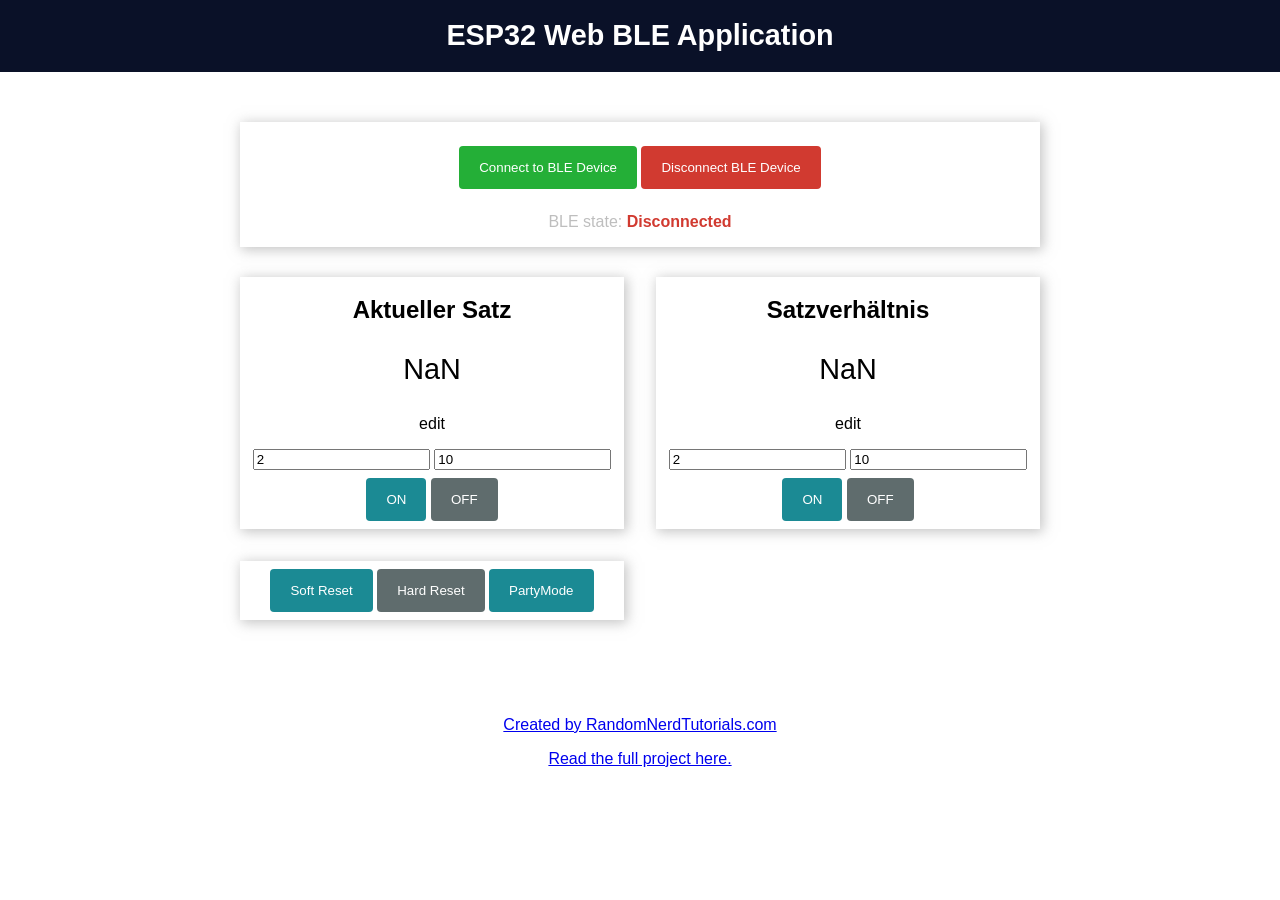
==== index.html @ ecb0dae4 "web bluetooth" ====
<!--
  Rui Santos
  Complete project details at https://RandomNerdTutorials.com/esp32-web-bluetooth/

  Permission is hereby granted, free of charge, to any person obtaining a copy of this software and associated documentation files.
  The above copyright notice and this permission notice shall be included in all copies or substantial portions of the Software.
-->

<html>
<head>
    <title>ESP32 Web BLE App</title>
    <meta name="viewport" content="width=device-width, initial-scale=1">
    <link rel="icon" type="image/png" href="favicon.ico">
    <link rel="stylesheet" type="text/css" href="style.css">
    <meta charset="UTF-8">
</head>
<body>
    <div class="topnav">
        <h1>ESP32 Web BLE Application</h1>
    </div>
    <div class="content">
        <div class="card-grid">
            <div class="card">
                <p>
                    <button id="connectBleButton" class="connectButton"> Connect to BLE Device</button>
                    <button id="disconnectBleButton" class="disconnectButton"> Disconnect BLE Device</button>
                </p>
                <p class="gray-label">BLE state: <strong><span id="bleState" style="color:#d13a30;">Disconnected</span></strong></p>
            </div>
        </div>
        <div class="card-grid">
           <!-- <div class="card">
                <h2>Fetched Value</h2>
                <p class="reading"><span id="valueContainer">NaN</span></p>
                <p class="gray-label">Last reading: <span id="timestamp"></span></p>
            </div>-->

            <div class="card">
                <h2>Aktueller Satz</h2>
	

				<p class="reading"><span id="value_scores">NaN</span></p>
				<p>edit</p>
				<input type="number" id="myNumber" value="2">
				<input type="number" id="t2" value="10">
				<button id="onButton" class="onButton">ON</button>
                <button id="offButton" class="offButton">OFF</button>
            </div>
			<div class="card">
                <h2>Satzverhältnis</h2>
				<p class="reading"><span id="value_sets">NaN</span></p>
				<p>edit</p>

				
				<input type="number" id="s1" value="2">
				<input type="number" id="s2" value="10">
				 <button id="on2Button" class="onButton">ON</button>
                <button id="off2Button" class="offButton">OFF</button>
            </div>
						<div class="card">
				 <button id="SoftReset" class="onButton">Soft Reset</button>
                <button id="HardReset" class="offButton">Hard Reset</button>
				<button id="PartyMode" class="onButton">PartyMode</button>
            </div>
        </div>
    </div>
    <div class="footer">
        <p><a href="https://randomnerdtutorials.com/">Created by RandomNerdTutorials.com</a></p>
        <p><a href="https://RandomNerdTutorials.com/esp32-web-bluetooth/">Read the full project here.</a></p>
    </div>
</body>
<script>
    // DOM Elements
    const connectButton = document.getElementById('connectBleButton');
    const disconnectButton = document.getElementById('disconnectBleButton');
    const onButton = document.getElementById('onButton');
	const offButton = document.getElementById('offButton');
    const off2Button = document.getElementById('off2Button');
	
	    const on2Button = document.getElementById('on2Button');
    
	const SoftReset = document.getElementById('SoftReset');
	const HardReset = document.getElementById('HardReset');
	const PartyMode = document.getElementById('PartyMode');
	
    const retrievedValue = document.getElementById('valueContainer');
    //const latestValueSent = document.getElementById('valueSent');
    const bleStateContainer = document.getElementById('bleState');
    //const timestampContainer = document.getElementById('timestamp');

	const inputNumbertt1 = document.getElementById('myNumber');
	const inputNumbertt2 = document.getElementById('t2');
	const value_scores = document.getElementById('value_scores');
	const value_sets = document.getElementById('value_sets');
    //Define BLE Device Specs
    var deviceName ='ESP32';
    var bleService = '19b10000-e8f2-537e-4f6c-d104768a1214';
    
    var sensorCharacteristic= '19b10001-e8f2-537e-4f6c-d104768a1214';
	
	var ledCharacteristic = '19b10002-e8f2-537e-4f6c-d104768a1214';
	var mT2Characteristic= '19b10003-e8f2-537e-4f6c-d104768a1214';
	var mS1Characteristic= '19b10004-e8f2-537e-4f6c-d104768a1214';
	var mS2Characteristic= '19b10005-e8f2-537e-4f6c-d104768a1214';
	var CMDCharacteristic= '19b10005-e8f2-537e-4f6c-d104768a1215';
    //Global Variables to Handle Bluetooth
    var bleServer;
    var bleServiceFound;
    var sensorCharacteristicFound;
	var mT2CharacteristicFound;
    // Connect Button (search for BLE Devices only if BLE is available)
    connectButton.addEventListener('click', (event) => {
        if (isWebBluetoothEnabled()){
            connectToDevice();
        }
    });

    // Disconnect Button
    disconnectButton.addEventListener('click', disconnectDevice);

    // Write to the ESP32 LED Characteristic
    onButton.addEventListener('click', () => writeOnCharacteristic(document.getElementById('myNumber').valueAsNumber));
    offButton.addEventListener('click', () => writeT2());
	on2Button.addEventListener('click', () => writeS1());
	off2Button.addEventListener('click', () => writeS2());
	SoftReset.addEventListener('click', () => writeCMD(0));
	HardReset.addEventListener('click', () => writeCMD(1));
	PartyMode.addEventListener('click', () => writeCMD(2));
	console.log("My num");
	console.log(document.getElementById('myNumber').valueAsNumber);
    // Check if BLE is available in your Browser
    function isWebBluetoothEnabled() {
        if (!navigator.bluetooth) {
            console.log('Web Bluetooth API is not available in this browser!');
            bleStateContainer.innerHTML = "Web Bluetooth API is not available in this browser/device!";
            return false
        }
        console.log('Web Bluetooth API supported in this browser.');
        return true
    }

    // Connect to BLE Device and Enable Notifications
    function connectToDevice(){
        console.log('Initializing Bluetooth...');
        navigator.bluetooth.requestDevice({
            filters: [{name: deviceName}],
            optionalServices: [bleService]
        })
        .then(device => {
            console.log('Device Selected:', device.name);
            bleStateContainer.innerHTML = 'Connected to device ' + device.name;
            bleStateContainer.style.color = "#24af37";
            device.addEventListener('gattservicedisconnected', onDisconnected);
            return device.gatt.connect();
        })
        .then(gattServer =>{
            bleServer = gattServer;
            console.log("Connected to GATT Server");
            return bleServer.getPrimaryService(bleService);
        })
        .then(service => {
            bleServiceFound = service;
            console.log("Service discovered:", service.uuid);
            return service.getCharacteristic(sensorCharacteristic);
        })
        .then(characteristic => {
            console.log("Characteristic discovered:", characteristic.uuid);
            sensorCharacteristicFound = characteristic;
            characteristic.addEventListener('characteristicvaluechanged', handleCharacteristicChange);
            characteristic.startNotifications();
            console.log("Notifications Started.");
            return characteristic.readValue();
        })
        .then(value => {
            console.log("Read value: ", value);
            const decodedValue = new TextDecoder().decode(value);
            console.log("Decoded value: ", decodedValue);
            //retrievedValue.innerHTML = decodedValue;
        })
        .catch(error => {
            console.log('Error: ', error);
        })
    }

    function onDisconnected(event){
        console.log('Device Disconnected:', event.target.device.name);
        bleStateContainer.innerHTML = "Device disconnected";
        bleStateContainer.style.color = "#d13a30";

        connectToDevice();
    }

    function handleCharacteristicChange(event){
        const newValueReceived = new TextDecoder().decode(event.target.value);
        console.log("Characteristic value changed: ", newValueReceived);
		//console.log(uuids);
		/*if(event.target.value.length() >= 4)
		{
			event.target.value
		}*/
		const words = newValueReceived.split(',');
		if(words.length == 0)
		return;
		if(words[0] == "0")
		{
		var i_team = words[1] + " : " + words[2];
		value_scores.innerHTML = i_team;
		var i_team = words[3] + " : " + words[4];
		value_sets.innerHTML = i_team;
		}
        //retrievedValue.innerHTML = newValueReceived;
        //timestampContainer.innerHTML = getDateTime();
    }
	
	    function handleCharacteristicChanged2(event){
        const newValueReceived = new TextDecoder().decode(event.target.value);
        console.log("handleCharacteristicChanged2 triggrered: ", newValueReceived);
		console.log(uuids);
        //retrievedValue.innerHTML = newValueReceived;
        //timestampContainer.innerHTML = getDateTime();
    }

    function writeOnCharacteristic(value){
        if (bleServer && bleServer.connected) {
            bleServiceFound.getCharacteristic(ledCharacteristic)
            .then(characteristic => {
                console.log("Found the T1characteristic: ", characteristic.uuid);
                const data = new Uint8Array([value]);
                return characteristic.writeValue(data);
				
            })
            .then(() => {
                //latestValueSent.innerHTML = value;
                console.log("Value written to LEDcharacteristic:", value);
            })
            .catch(error => {
                console.error("Error writing to the LED characteristic: ", error);
            });
        } else {
            console.error ("Bluetooth is not connected. Cannot write to characteristic.")
            window.alert("Bluetooth is not connected. Cannot write to characteristic. \n Connect to BLE first!")
        }
    }
	    function writeT2(){
        if (bleServer && bleServer.connected) {
		value = document.getElementById('t2').valueAsNumber;
            bleServiceFound.getCharacteristic(mT2Characteristic)
            .then(characteristic => {
                console.log("Found the T2 characteristic: ", characteristic.uuid);
                const data = new Uint8Array([value]);
                return characteristic.writeValue(data);
            })
            .then(() => {
                //latestValueSent.innerHTML = value;
                console.log("Value written to LEDcharacteristic:", value);
            })
            .catch(error => {
                console.error("Error writing to the LED characteristic: ", error);
            });
        }
		else {
            console.error ("Bluetooth is not connected. Cannot write to characteristic.")
            window.alert("Bluetooth is not connected. Cannot write to characteristic. \n Connect to BLE first!")
        }
    }
		    function writeS1(){
        if (bleServer && bleServer.connected) {
		value = document.getElementById('s1').valueAsNumber;
            bleServiceFound.getCharacteristic(mS1Characteristic)
            .then(characteristic => {
                console.log("Found the s1 characteristic: ", characteristic.uuid);
                const data = new Uint8Array([value]);
                return characteristic.writeValue(data);
            })
            .then(() => {
                //latestValueSent.innerHTML = value;
                console.log("Value written to LEDcharacteristic:", value);
            })
            .catch(error => {
                console.error("Error writing to the LED characteristic: ", error);
            });
        }
		else {
            console.error ("Bluetooth is not connected. Cannot write to characteristic.")
            window.alert("Bluetooth is not connected. Cannot write to characteristic. \n Connect to BLE first!")
        }
    }
		    function writeS2(){
        if (bleServer && bleServer.connected) {
		value = document.getElementById('s2').valueAsNumber;
            bleServiceFound.getCharacteristic(mS2Characteristic)
            .then(characteristic => {
                console.log("Found the S2 characteristic: ", characteristic.uuid);
                const data = new Uint8Array([value]);
                return characteristic.writeValue(data);
            })
            .then(() => {
                //latestValueSent.innerHTML = value;
                console.log("Value written to LEDcharacteristic:", value);
            })
            .catch(error => {
                console.error("Error writing to the LED characteristic: ", error);
            });
        }
		else {
            console.error ("Bluetooth is not connected. Cannot write to characteristic.")
            window.alert("Bluetooth is not connected. Cannot write to characteristic. \n Connect to BLE first!")
        }
    }
	function writeCMD (i) {
        if (bleServer && bleServer.connected) {
				value = i;
            bleServiceFound.getCharacteristic(CMDCharacteristic)
            .then(characteristic => {
                console.log("Found the CMD characteristic: ", characteristic.uuid);
                const data = new Uint8Array([value]);
                return characteristic.writeValue(data);
            })
            .then(() => {
                //latestValueSent.innerHTML = value;
                console.log("Value written to LEDcharacteristic:", value);
            })
            .catch(error => {
                console.error("Error writing to the LED characteristic: ", error);
            });
        }
		else {
            console.error ("Bluetooth is not connected. Cannot write to characteristic.")
            window.alert("Bluetooth is not connected. Cannot write to characteristic. \n Connect to BLE first!")
        }
    }

    function disconnectDevice() {
        console.log("Disconnect Device.");
        if (bleServer && bleServer.connected) {
            if (sensorCharacteristicFound) {
                sensorCharacteristicFound.stopNotifications()
                    .then(() => {
                        console.log("Notifications Stopped");
                        return bleServer.disconnect();
                    })
                    .then(() => {
                        console.log("Device Disconnected");
                        bleStateContainer.innerHTML = "Device Disconnected";
                        bleStateContainer.style.color = "#d13a30";

                    })
                    .catch(error => {
                        console.log("An error occurred:", error);
                    });
            } else {
                console.log("No characteristic found to disconnect.");
            }
        } else {
            // Throw an error if Bluetooth is not connected
            console.error("Bluetooth is not connected.");
            window.alert("Bluetooth is not connected.")
        }
    }

    function getDateTime() {
        var currentdate = new Date();
        var day = ("00" + currentdate.getDate()).slice(-2); // Convert day to string and slice
        var month = ("00" + (currentdate.getMonth() + 1)).slice(-2);
        var year = currentdate.getFullYear();
        var hours = ("00" + currentdate.getHours()).slice(-2);
        var minutes = ("00" + currentdate.getMinutes()).slice(-2);
        var seconds = ("00" + currentdate.getSeconds()).slice(-2);

        var datetime = day + "/" + month + "/" + year + " at " + hours + ":" + minutes + ":" + seconds;
        return datetime;
    }


</script>

</html>
---- style.css ----
html {
    font-family: Arial, Helvetica, sans-serif;
    display: inline-block;
    text-align: center;
}
h1 {
    font-size: 1.8rem;
    color: white;
}
.topnav {
    overflow: hidden;
    background-color: #0A1128;
}
body {
    margin: 0;
}
.content {
    padding: 50px;
}
.card-grid {
    max-width: 800px;
    margin: 0 auto;
    margin-bottom: 30px;
    display: grid;
    grid-gap: 2rem;
    grid-template-columns: repeat(auto-fit, minmax(300px, 1fr));
}
.card {
    background-color: white;
    box-shadow: 2px 2px 12px 1px rgba(140,140,140,.5);
}
button {
    color: white;
    padding: 14px 20px;
    margin: 8px 0;
    border: none;
    cursor: pointer;
    border-radius: 4px;
}

.onButton{
    background-color: #1b8a94;
}

.offButton{
    background-color: #5f6c6d;
}

.connectButton{
    background-color: #24af37;
}

.disconnectButton{
    background-color: #d13a30;
}

.gray-label {
    color: #bebebe;
    font-size: 1rem;
}

.reading {
    font-size: 1.8rem;
}
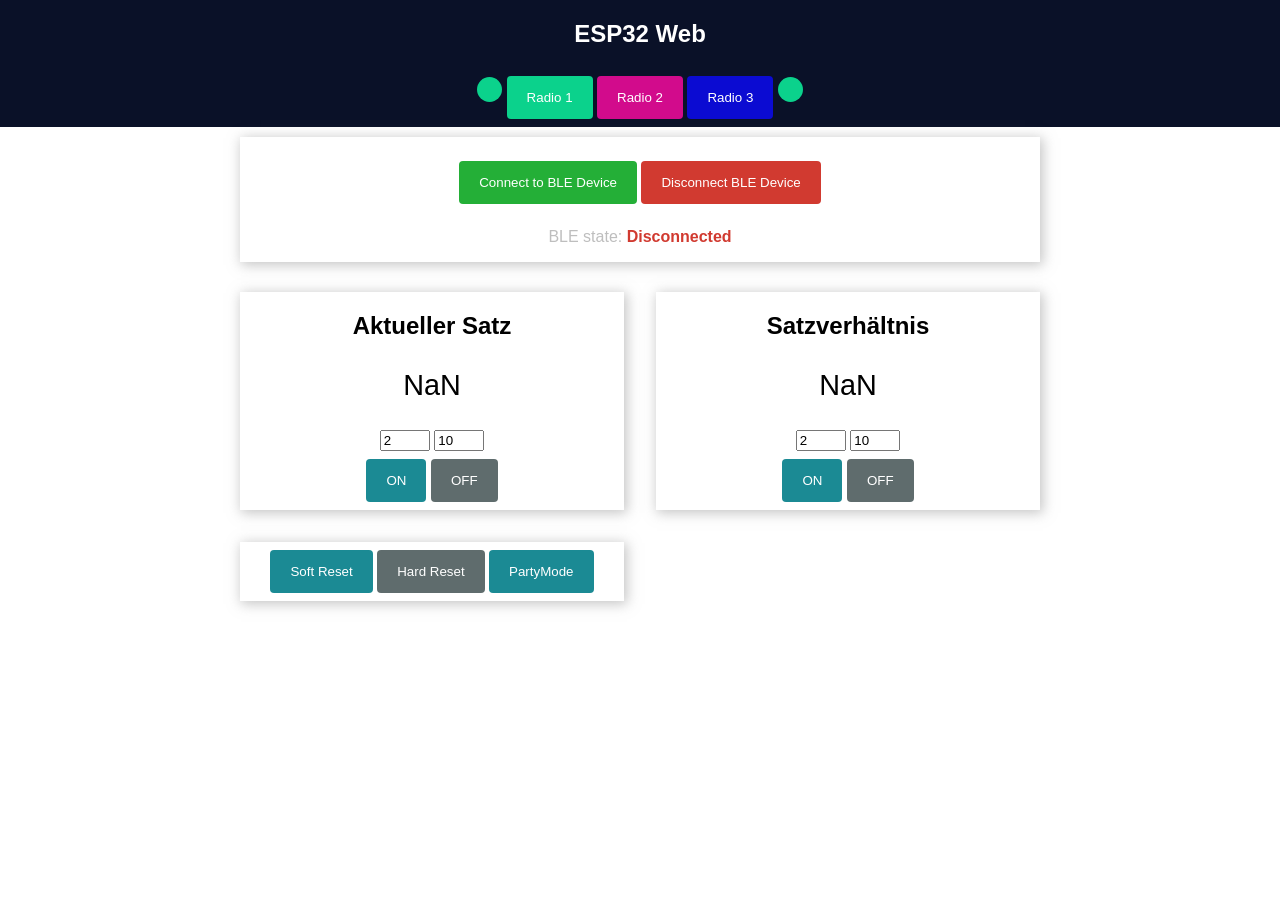
==== commit 3f53428f: "neue befehle" ====
--- a/index.html
+++ b/index.html
@@ -16,7 +16,14 @@
 </head>
 <body>
     <div class="topnav">
-        <h1>ESP32 Web BLE Application</h1>
+        <!--<h1>ESP32 Web BLE Application</h1>-->
+		<h2 style ="color: white;">ESP32 Web</h1>
+		<span id="dot1" class="dot"></span>
+		<button id="buttonRadio1" style="background-color:rgb(11,210,140);">Radio 1</button>
+		<button id="buttonRadio2" style="background-color:rgb(210,11,140);">Radio 2</button>
+		<button id="buttonRadio3" style="background-color:rgb(11,11,210);">Radio 3</button>
+		<span  id="dot2" class="dot"></span>
+</div>
     </div>
     <div class="content">
         <div class="card-grid">
@@ -40,22 +47,27 @@
 	
 
 				<p class="reading"><span id="value_scores">NaN</span></p>
-				<p>edit</p>
-				<input type="number" id="myNumber" value="2">
-				<input type="number" id="t2" value="10">
+				<div style ="left:10px;">
+				<input type="number" style ="max-width: 50px;" id="myNumber" value="2">
+				<input type="number" id="t2" style ="max-width: 50px;" value="10">
+				
+				</div>
+				<div style ="right:10px;">
 				<button id="onButton" class="onButton">ON</button>
                 <button id="offButton" class="offButton">OFF</button>
+				</div>
             </div>
 			<div class="card">
                 <h2>Satzverhältnis</h2>
 				<p class="reading"><span id="value_sets">NaN</span></p>
-				<p>edit</p>
-
-				
-				<input type="number" id="s1" value="2">
-				<input type="number" id="s2" value="10">
+				<div style ="left:10px;">
+				<input type="number" id="s1" style ="max-width: 50px;" value="2">
+				<input type="number" id="s2" style ="max-width: 50px;" value="10">
+				</div>
+				<div style ="right:10px;">
 				 <button id="on2Button" class="onButton">ON</button>
                 <button id="off2Button" class="offButton">OFF</button>
+				</div>
             </div>
 						<div class="card">
 				 <button id="SoftReset" class="onButton">Soft Reset</button>
@@ -64,10 +76,10 @@
             </div>
         </div>
     </div>
-    <div class="footer">
+    <!--<div class="footer">
         <p><a href="https://randomnerdtutorials.com/">Created by RandomNerdTutorials.com</a></p>
         <p><a href="https://RandomNerdTutorials.com/esp32-web-bluetooth/">Read the full project here.</a></p>
-    </div>
+    </div>-->
 </body>
 <script>
     // DOM Elements
@@ -76,7 +88,11 @@
     const onButton = document.getElementById('onButton');
 	const offButton = document.getElementById('offButton');
     const off2Button = document.getElementById('off2Button');
-	
+	const buttonRadio1 = document.getElementById('buttonRadio1');
+	const buttonRadio2 = document.getElementById('buttonRadio2');
+	const buttonRadio3 = document.getElementById('buttonRadio3');
+	const dot1 = document.getElementById('dot1');
+	const dot2 = document.getElementById('dot2');
 	    const on2Button = document.getElementById('on2Button');
     
 	const SoftReset = document.getElementById('SoftReset');
@@ -114,7 +130,7 @@
             connectToDevice();
         }
     });
-
+	var mRadio = 1;
     // Disconnect Button
     disconnectButton.addEventListener('click', disconnectDevice);
 
@@ -126,8 +142,47 @@
 	SoftReset.addEventListener('click', () => writeCMD(0));
 	HardReset.addEventListener('click', () => writeCMD(1));
 	PartyMode.addEventListener('click', () => writeCMD(2));
-	console.log("My num");
-	console.log(document.getElementById('myNumber').valueAsNumber);
+	buttonRadio1.addEventListener('click',() => SetRadio(1));
+	buttonRadio2.addEventListener('click',() => SetRadio(2));
+	buttonRadio3.addEventListener('click',() => SetRadio(3));
+	
+	function SetRadio(NewRadioID)
+	{
+		if(NewRadioID == mRadio)
+		return;
+		mRadio = NewRadioID;
+		switch(mRadio)
+		{
+		case 1:
+		{
+		dot1.style.backgroundColor = "rgb(11,210,140)";
+		dot2.style.backgroundColor = "rgb(11,210,140)";
+		writeCMD(3);
+		console.log("pressed 1");
+		//ask BT for update
+		return;
+		}
+		case 2:
+		{
+			dot1.style.backgroundColor = "rgb(210,11,140)";
+			dot2.style.backgroundColor = "rgb(210,11,140)";
+			console.log("pressed 2");
+			writeCMD(4);
+		//ask BT for update
+		return;
+		}
+		case 3:
+		{
+			dot1.style.backgroundColor = "rgb(11,11,210)";
+			dot2.style.backgroundColor = "rgb(11,11,210)";
+			console.log("pressed 3");
+			writeCMD(5);
+		//ask BT for update
+		return;
+		}
+		}
+		
+	}
     // Check if BLE is available in your Browser
     function isWebBluetoothEnabled() {
         if (!navigator.bluetooth) {
--- a/style.css
+++ b/style.css
@@ -15,7 +15,7 @@
     margin: 0;
 }
 .content {
-    padding: 50px;
+    padding: 10px;
 }
 .card-grid {
     max-width: 800px;
@@ -62,3 +62,25 @@
 .reading {
     font-size: 1.8rem;
 }
+.topnav a {
+  float: left;
+  color: #f2f2f2;
+  text-align: center;
+  padding: 14px 16px;
+  text-decoration: none;
+  font-size: 17px;
+}
+
+.topnav a:hover {
+  background-color: #ddd;
+  color: black;
+}
+.dot {
+  height: 25px;
+  width: 25px;
+  background-color:rgb(11,210,140);
+  border-radius: 50%;
+  display: inline-block;
+  top: 140px;
+}
+
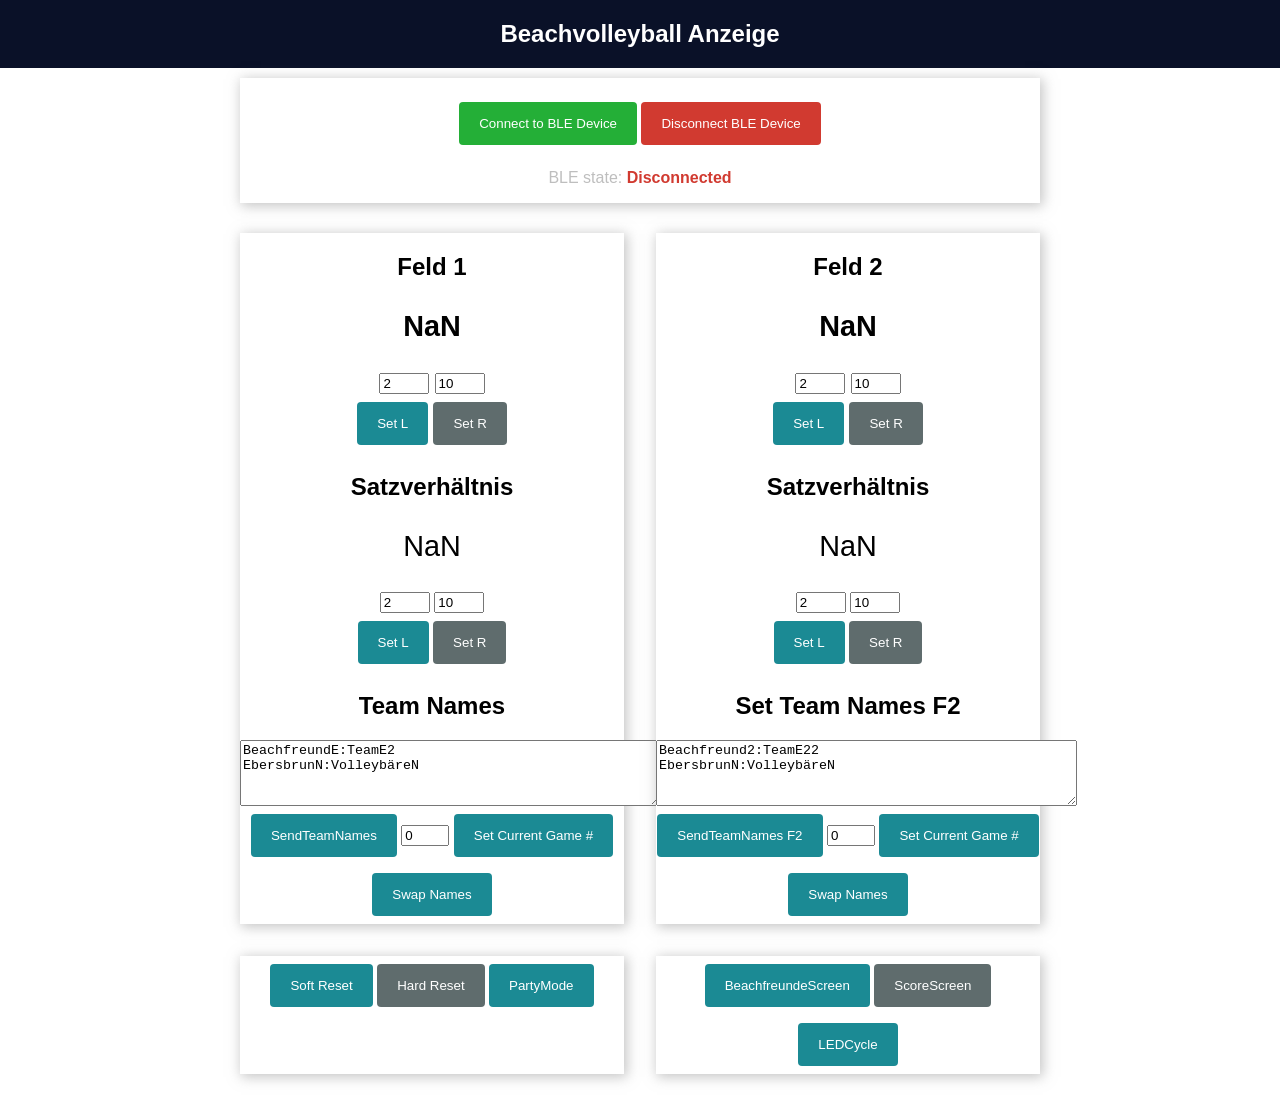
==== commit 40274d8e: "changed index file" ====
--- a/index.html
+++ b/index.html
@@ -1,3 +1,4 @@
+
 <!--
   Rui Santos
   Complete project details at https://RandomNerdTutorials.com/esp32-web-bluetooth/
@@ -17,12 +18,7 @@
 <body>
     <div class="topnav">
         <!--<h1>ESP32 Web BLE Application</h1>-->
-		<h2 style ="color: white;">ESP32 Web</h1>
-		<span id="dot1" class="dot"></span>
-		<button id="buttonRadio1" style="background-color:rgb(11,210,140);">Radio 1</button>
-		<button id="buttonRadio2" style="background-color:rgb(210,11,140);">Radio 2</button>
-		<button id="buttonRadio3" style="background-color:rgb(11,11,210);">Radio 3</button>
-		<span  id="dot2" class="dot"></span>
+		<h2 style ="color: white;">Beachvolleyball Anzeige</h1>
 </div>
     </div>
     <div class="content">
@@ -36,16 +32,12 @@
             </div>
         </div>
         <div class="card-grid">
-           <!-- <div class="card">
-                <h2>Fetched Value</h2>
-                <p class="reading"><span id="valueContainer">NaN</span></p>
-                <p class="gray-label">Last reading: <span id="timestamp"></span></p>
-            </div>-->
 
             <div class="card">
-                <h2>Aktueller Satz</h2>
-	
-
+				<h2>Feld 1</h2>
+				<p>
+	
+				<h3 style ="color:blue;text-align:center; " id="CurrentPlayingTeams_Match1"><h3>
 				<p class="reading"><span id="value_scores">NaN</span></p>
 				<div style ="left:10px;">
 				<input type="number" style ="max-width: 50px;" id="myNumber" value="2">
@@ -53,11 +45,9 @@
 				
 				</div>
 				<div style ="right:10px;">
-				<button id="onButton" class="onButton">ON</button>
-                <button id="offButton" class="offButton">OFF</button>
+				<button id="onButton" class="onButton">Set L</button>
+                <button id="offButton" class="offButton">Set R</button>
 				</div>
-            </div>
-			<div class="card">
                 <h2>Satzverhältnis</h2>
 				<p class="reading"><span id="value_sets">NaN</span></p>
 				<div style ="left:10px;">
@@ -65,14 +55,69 @@
 				<input type="number" id="s2" style ="max-width: 50px;" value="10">
 				</div>
 				<div style ="right:10px;">
-				 <button id="on2Button" class="onButton">ON</button>
-                <button id="off2Button" class="offButton">OFF</button>
+				 <button id="on2Button" class="onButton">Set L</button>
+                <button id="off2Button" class="offButton">Set R</button>
 				</div>
-            </div>
+			 <h2>Team Names</h2>
+
+<textarea id="TeamNamesField1" name="w3review" rows="4" cols="50">
+BeachfreundE:TeamE2
+EbersbrunN:VolleybäreN
+</textarea>
+<button id="SendNames" class="onButton">SendTeamNames</button> 
+<input type="number" id="matchnum1" style ="max-width: 50px;" value="0" min="0" max="20">
+<button id="SendNumber1" class="onButton">Set Current Game #</button> 
+<button id="Swap_Field1" class="onButton">Swap Names</button> 
+</div>
+
+			<div class="card">
+			
+			<h2>Feld 2</h2>
+				<p>
+				<h3 style ="color:blue;text-align:center; " id="CurrentPlayingTeams_Match2"><h3>
+
+				<p class="reading"><span id="value_scores_feld2">NaN</span></p>
+				<div style ="left:10px;">
+				<input type="number" id="leftnum_feld2" style ="max-width: 50px;"  value="2">
+				<input type="number" id="rightnum_feld2" style ="max-width: 50px;" value="10">
+				
+				</div>
+				<div style ="right:10px;">
+				<button id="leftnum_feld2_button" class="onButton">Set L</button>
+                <button id="rightnum_feld2_button" class="offButton">Set R</button>
+				</div>
+                <h2>Satzverhältnis</h2>
+				<p class="reading"><span id="value_sets_feld2">NaN</span></p>
+				<div style ="left:10px;">
+				<input type="number" id="sets_feld_2_left" style ="max-width: 50px;" value="2">
+				<input type="number" id="sets_feld_2_right" style ="max-width: 50px;" value="10">
+				</div>
+				<div style ="right:10px;">
+				 <button id="leftset_feld2_button" class="onButton">Set L</button>
+                <button id="rightset_feld2_button" class="offButton">Set R</button>
+				</div>
+				
+			 <h2>Set Team Names F2</h2>
+
+<textarea id="TeamNamesF2" name="w3review" rows="4" cols="50">
+Beachfreund2:TeamE22
+EbersbrunN:VolleybäreN
+</textarea>
+<button id="SendNamesF2" class="onButton">SendTeamNames F2</button> 
+<input type="number" id="matchnum2" style ="max-width: 50px;" value="0" min="0" max="20">
+<button id="SendNumberF2" class="onButton">Set Current Game #</button> 
+<button id="Swap_Field2" class="onButton">Swap Names</button> 
+</div>
 						<div class="card">
 				 <button id="SoftReset" class="onButton">Soft Reset</button>
                 <button id="HardReset" class="offButton">Hard Reset</button>
 				<button id="PartyMode" class="onButton">PartyMode</button>
+            </div>
+			
+									<div class="card">
+				 <button id="LEDBeachfreundeScreen" class="onButton">BeachfreundeScreen</button>
+                <button id="LEDScoreScreen" class="offButton">ScoreScreen</button>
+				<button id="LEDCycle" class="onButton">LEDCycle</button>
             </div>
         </div>
     </div>
@@ -88,16 +133,28 @@
     const onButton = document.getElementById('onButton');
 	const offButton = document.getElementById('offButton');
     const off2Button = document.getElementById('off2Button');
-	const buttonRadio1 = document.getElementById('buttonRadio1');
-	const buttonRadio2 = document.getElementById('buttonRadio2');
-	const buttonRadio3 = document.getElementById('buttonRadio3');
-	const dot1 = document.getElementById('dot1');
-	const dot2 = document.getElementById('dot2');
 	    const on2Button = document.getElementById('on2Button');
     
+	
+	/* Field 2 Buttons */
+	
+	const leftnum_feld2_button = document.getElementById('leftnum_feld2_button');
+    const rightnum_feld2_button = document.getElementById('rightnum_feld2_button');
+	
+	const sets_feld_2_left = document.getElementById('leftset_feld2_button');
+	const sets_feld_2_right = document.getElementById('rightset_feld2_button');
+	//value_sets_feld2">NaN</span></p>
+	
+	// Fehlt für Anzeige 2
 	const SoftReset = document.getElementById('SoftReset');
 	const HardReset = document.getElementById('HardReset');
 	const PartyMode = document.getElementById('PartyMode');
+	
+	const SendNamesF2 = document.getElementById('SendNamesF2');
+	const SendNumber1s = document.getElementById('SendNumber1');
+	
+		const SendTeamNames = document.getElementById('SendNames');
+	const SendNumberF2 = document.getElementById('SendNumberF2');
 	
     const retrievedValue = document.getElementById('valueContainer');
     //const latestValueSent = document.getElementById('valueSent');
@@ -108,6 +165,10 @@
 	const inputNumbertt2 = document.getElementById('t2');
 	const value_scores = document.getElementById('value_scores');
 	const value_sets = document.getElementById('value_sets');
+	
+	var LEDBeachfreundeScreen = document.getElementById('LEDBeachfreundeScreen');
+	var LEDScoreScreen = document.getElementById('LEDScoreScreen');
+	var LEDCycle = document.getElementById('LEDCycle');
     //Define BLE Device Specs
     var deviceName ='ESP32';
     var bleService = '19b10000-e8f2-537e-4f6c-d104768a1214';
@@ -119,6 +180,23 @@
 	var mS1Characteristic= '19b10004-e8f2-537e-4f6c-d104768a1214';
 	var mS2Characteristic= '19b10005-e8f2-537e-4f6c-d104768a1214';
 	var CMDCharacteristic= '19b10005-e8f2-537e-4f6c-d104768a1215';
+	var mTeamNameCharaceristic = '19b10006-e8f2-537e-4f6c-d104768a1214';
+	var mCurrentGameChar= '19b10007-e8f2-537e-4f6c-d104768a1214';
+	
+	//Match 2
+	
+	var mTeamNameCharaceristic_Field2 = '19b10008-e8f2-537e-4f6c-d104768a1214';
+	var mCurrentGameCharacteristic_Fiel2= '19b10009-e8f2-537e-4f6c-d104768a1214';
+	
+	//Led ScreenMode
+	var mLEDScreenCharacteristic= '19b10010-e8f2-537e-4f6c-d104768a1214';
+	
+	//Match 2 neu
+	var mPunkte_Team1_Match2= '19b10011-e8f2-537e-4f6c-d104768a1214';
+	var mPunkte_Team2_Match2= '19b10012-e8f2-537e-4f6c-d104768a1214';
+	var mSets_Team1_Match2= '19b10013-e8f2-537e-4f6c-d104768a1214';
+	var mSets_Team2_Match2= '19b10014-e8f2-537e-4f6c-d104768a1214';
+	var mRadioResult_Match2= '19b10015-e8f2-537e-4f6c-d104768a1214';
     //Global Variables to Handle Bluetooth
     var bleServer;
     var bleServiceFound;
@@ -139,14 +217,232 @@
     offButton.addEventListener('click', () => writeT2());
 	on2Button.addEventListener('click', () => writeS1());
 	off2Button.addEventListener('click', () => writeS2());
+	
+	//Feld 2
+	leftnum_feld2_button.addEventListener('click', () => WritePointsTeam1_Match2());
+    rightnum_feld2_button.addEventListener('click', () => WritePointsTeam2_Match2());
+	
+	sets_feld_2_left.addEventListener('click', () => WriteSetsTeam1_Match2());
+	sets_feld_2_right.addEventListener('click', () => WriteSetsTeam2_Match2());
+	
 	SoftReset.addEventListener('click', () => writeCMD(0));
 	HardReset.addEventListener('click', () => writeCMD(1));
 	PartyMode.addEventListener('click', () => writeCMD(2));
-	buttonRadio1.addEventListener('click',() => SetRadio(1));
-	buttonRadio2.addEventListener('click',() => SetRadio(2));
-	buttonRadio3.addEventListener('click',() => SetRadio(3));
-	
-	function SetRadio(NewRadioID)
+	SendTeamNames.addEventListener('click',() => SendTeamNames_func());
+	SendNumber1s.addEventListener('click',() => SendNumber1s_func());
+	
+	SendNamesF2.addEventListener('click',() => SendNamesF2_func());
+	SendNumberF2.addEventListener('click',() => SendNumberF2_func());
+	
+	LEDBeachfreundeScreen.addEventListener('click',() => SendLEDScreenMode(0));
+	LEDScoreScreen.addEventListener('click',() => SendLEDScreenMode(1));
+	LEDCycle.addEventListener('click',() => SendLEDScreenMode(2));
+
+	function WriteSetsTeam2_Match2(){
+        if (bleServer && bleServer.connected) {
+		value = document.getElementById('sets_feld_2_right').valueAsNumber;
+            bleServiceFound.getCharacteristic(mSets_Team2_Match2)
+            .then(characteristic => {
+                console.log("Found the sets_feld_2_right characteristic: ", characteristic.uuid);
+                const data = new Uint8Array([value]);
+                return characteristic.writeValue(data);
+            })
+            .then(() => {
+                //latestValueSent.innerHTML = value;
+                console.log("Value written to mSets_Team2_Match2:", value);
+            })
+            .catch(error => {
+                console.error("Error writing to the LED characteristic: ", error);
+            });
+        }
+		else {
+            console.error ("Bluetooth is not connected. Cannot write to characteristic.")
+            window.alert("Bluetooth is not connected. Cannot write to characteristic. \n Connect to BLE first!")
+        }
+    }
+
+	
+	function WriteSetsTeam1_Match2(){
+        if (bleServer && bleServer.connected) {
+		value = document.getElementById('sets_feld_2_left').valueAsNumber;
+            bleServiceFound.getCharacteristic(mSets_Team1_Match2)
+            .then(characteristic => {
+                console.log("Found the sets_feld_2_left characteristic: ", characteristic.uuid);
+                const data = new Uint8Array([value]);
+                return characteristic.writeValue(data);
+            })
+            .then(() => {
+                //latestValueSent.innerHTML = value;
+                console.log("Value written to mSets_Team1_Match2:", value);
+            })
+            .catch(error => {
+                console.error("Error writing to the LED characteristic: ", error);
+            });
+        }
+		else {
+            console.error ("Bluetooth is not connected. Cannot write to characteristic.")
+            window.alert("Bluetooth is not connected. Cannot write to characteristic. \n Connect to BLE first!")
+        }
+    }
+	
+	
+		    function WritePointsTeam1_Match2(){
+        if (bleServer && bleServer.connected) {
+		value = document.getElementById('leftnum_feld2').valueAsNumber;
+            bleServiceFound.getCharacteristic(mPunkte_Team1_Match2)
+            .then(characteristic => {
+                console.log("Found the mPunkte_Team2_Match2 characteristic: ", characteristic.uuid);
+                const data = new Uint8Array([value]);
+                return characteristic.writeValue(data);
+            })
+            .then(() => {
+                //latestValueSent.innerHTML = value;
+                console.log("Value written to mPunkte_Team2_Match2:", value);
+            })
+            .catch(error => {
+                console.error("Error writing to the LED characteristic: ", error);
+            });
+        }
+		else {
+            console.error ("Bluetooth is not connected. Cannot write to characteristic.")
+            window.alert("Bluetooth is not connected. Cannot write to characteristic. \n Connect to BLE first!")
+        }
+    }
+	
+			    function WritePointsTeam2_Match2(){
+        if (bleServer && bleServer.connected) {
+		value = document.getElementById('rightnum_feld2').valueAsNumber;
+            bleServiceFound.getCharacteristic(mPunkte_Team2_Match2)
+            .then(characteristic => {
+                console.log("Found the mPunkte_Team1_Match2 characteristic: ", characteristic.uuid);
+                const data = new Uint8Array([value]);
+                return characteristic.writeValue(data);
+            })
+            .then(() => {
+                //latestValueSent.innerHTML = value;
+                console.log("Value written to mPunkte_Team1_Match2:", value);
+            })
+            .catch(error => {
+                console.error("Error writing to the LED characteristic: ", error);
+            });
+        }
+		else {
+            console.error ("Bluetooth is not connected. Cannot write to characteristic.")
+            window.alert("Bluetooth is not connected. Cannot write to characteristic. \n Connect to BLE first!")
+        }
+    }
+	function UpdateNamesMatch2()
+	{
+						//split
+				var linecount = document.getElementById('matchnum2').value;
+				const newValueReceived = TeamNamesF2.value;
+				const lines = newValueReceived.split('\n');
+				if(lines.length >= linecount)
+				{
+					CurrentPlayingTeams_Match2.innerHTML = lines[linecount];
+					console.log ("UpdateNamesMatch2")
+				}
+	}
+	
+		function UpdateNamesMatch1()
+	{
+						//split
+				var linecount = document.getElementById('matchnum1').value;
+				const newValueReceived = TeamNamesField1.value;
+				const lines = newValueReceived.split('\n');
+				if(lines.length >= linecount)
+				{
+					CurrentPlayingTeams_Match1.innerHTML = lines[linecount];
+					console.log ("UpdateNamesMatch1")
+				}
+	}
+		function SendNumberF2_func()
+	{
+	if (bleServer && bleServer.connected) {
+		value = document.getElementById('matchnum2').value;
+		console.log("mCurrentGameChar");
+            bleServiceFound.getCharacteristic(mCurrentGameCharacteristic_Fiel2)
+            .then(characteristic => {
+                console.log("Found the mCurrentGameCharacteristic_Fiel2: ", characteristic.uuid);
+				UpdateNamesMatch2();
+                const data = new Uint8Array([value]);
+                return characteristic.writeValue(data);
+            })
+            .then(() => {
+                //latestValueSent.innerHTML = value;
+                console.log("Value written to mCurrentGameCharacteristic_Fiel2:", value);
+            })
+            .catch(error => {
+                console.error("Error writing to the LED characteristic: ", error);
+            });
+        }
+		else {
+            console.error ("Bluetooth is not connected. Cannot write to characteristic.")
+            window.alert("Bluetooth is not connected. Cannot write to characteristic. \n Connect to BLE first!")
+        }
+    }
+    // Check if BLE is available in your Browser
+    function isWebBluetoothEnabled() {
+        if (!navigator.bluetooth) {
+            console.log('Web Bluetooth API is not available in this browser!');
+            bleStateContainer.innerHTML = "Web Bluetooth API is not available in this browser/device!";
+            return false
+        }
+        console.log('Web Bluetooth API supported in this browser.');
+        return true
+	}
+	function SendNamesF2_func()
+	{
+        if (bleServer && bleServer.connected) {
+		value = document.getElementById('TeamNamesF2').value;
+		console.log("mTeamNameCharaceristic");
+            bleServiceFound.getCharacteristic(mTeamNameCharaceristic_Field2)
+            .then(characteristic => {
+                console.log("Found the mTeamNameCharaceristic_Field2: ", characteristic.uuid);
+                //const data = new Uint8Array([value]);
+                //return characteristic.writeValue(data);
+				UpdateNamesMatch2()
+				return characteristic.writeValue(new TextEncoder().encode(value));
+            })
+            .then(() => {
+                //latestValueSent.innerHTML = value;
+                console.log("Value written to LEDcharacteristic:", value);
+            })
+            .catch(error => {
+                console.error("Error writing to the LED characteristic: ", error);
+            });
+        }
+		else {
+            console.error ("Bluetooth is not connected. Cannot write to characteristic.")
+            window.alert("Bluetooth is not connected. Cannot write to characteristic. \n Connect to BLE first!")
+        }
+    }
+	
+	
+		function SendLEDScreenMode(input)
+	{
+	if (bleServer && bleServer.connected) {
+            bleServiceFound.getCharacteristic(mLEDScreenCharacteristic)
+            .then(characteristic => {
+                console.log("Found the mLEDScreenCharacteristic: ", characteristic.uuid);
+                const data = new Uint8Array([input]);
+                return characteristic.writeValue(data);
+            })
+            .then(() => {
+                //latestValueSent.innerHTML = value;
+                console.log("Value written to LEDcharacteristic:", input);
+            })
+            .catch(error => {
+                console.error("Error writing to the LED characteristic: ", error);
+            });
+        }
+		else {
+            console.error ("Bluetooth is not connected. Cannot write to characteristic.")
+            window.alert("Bluetooth is not connected. Cannot write to characteristic. \n Connect to BLE first!")
+        }
+    }
+	
+	/*function SetRadio(NewRadioID)
 	{
 		if(NewRadioID == mRadio)
 		return;
@@ -182,18 +478,91 @@
 		}
 		}
 		
-	}
-    // Check if BLE is available in your Browser
-    function isWebBluetoothEnabled() {
-        if (!navigator.bluetooth) {
-            console.log('Web Bluetooth API is not available in this browser!');
-            bleStateContainer.innerHTML = "Web Bluetooth API is not available in this browser/device!";
-            return false
-        }
-        console.log('Web Bluetooth API supported in this browser.');
-        return true
-    }
-
+	}*/
+	function SendNumber1s_func()
+	{
+	if (bleServer && bleServer.connected) {
+		value = document.getElementById('matchnum1').value;
+		console.log("mCurrentGameChar");
+            bleServiceFound.getCharacteristic(mCurrentGameChar)
+            .then(characteristic => {
+                console.log("Found the mCurrentGameChar characteristic: ", characteristic.uuid);
+                const data = new Uint8Array([value]);
+				UpdateNamesMatch1();
+                return characteristic.writeValue(data);
+            })
+            .then(() => {
+                //latestValueSent.innerHTML = value;
+                console.log("Value written to mCurrentGameChar:", value);
+            })
+            .catch(error => {
+                console.error("Error writing to the LED characteristic: ", error);
+            });
+        }
+		else {
+            console.error ("Bluetooth is not connected. Cannot write to characteristic.")
+            window.alert("Bluetooth is not connected. Cannot write to characteristic. \n Connect to BLE first!")
+        }
+    }
+
+	function SendTeamNames_func()
+	{
+        if (bleServer && bleServer.connected) {
+		value = document.getElementById('TeamNamesField1').value;
+		console.log("mTeamNameCharaceristic");
+            bleServiceFound.getCharacteristic(mTeamNameCharaceristic)
+            .then(characteristic => {
+                console.log("Found the mTeamNameCharaceristic characteristic: ", characteristic.uuid);
+                //const data = new Uint8Array([value]);
+                //return characteristic.writeValue(data);
+				UpdateNamesMatch1();
+				return characteristic.writeValue(new TextEncoder().encode(value));
+            })
+            .then(() => {
+                //latestValueSent.innerHTML = value;
+                console.log("Value written to mTeamNameCharaceristic:", value);
+            })
+            .catch(error => {
+                console.error("Error writing to the LED characteristic: ", error);
+            });
+        }
+		else {
+            console.error ("Bluetooth is not connected. Cannot write to characteristic.")
+            window.alert("Bluetooth is not connected. Cannot write to characteristic. \n Connect to BLE first!")
+        }
+    }
+	function handleMatchDataChange_Field2(event){
+	       const newValueReceived = new TextDecoder().decode(event.target.value);
+        console.log("Characteristic value changed: ", newValueReceived);
+		//console.log(uuids);
+		/*if(event.target.value.length() >= 4)
+		{
+			event.target.value
+		}*/
+		const words = newValueReceived.split(',');
+		if(words.length == 0)
+		return;
+		if(words[0] == "0")
+		{
+		var i_team = words[1] + " : " + words[2];
+		value_scores_feld2.innerHTML = i_team;
+		var i_team2 = words[3] + " : " + words[4];
+		value_sets_feld2.innerHTML = i_team2;
+		}
+		else if (words[0] == "1")
+		{
+		var i_team = words[1] + " : " + words[2];
+		CurrentPlayingTeams_Match1.innerHTML = i_team;
+		}
+				else if (words[0] == "2")
+		{
+		console.log("set field 2: ", newValueReceived);
+		var i_team2 = words[1] + " : " + words[2];
+		CurrentPlayingTeams_Match2.innerHTML = i_team2;
+		}
+        //retrievedValue.innerHTML = newValueReceived;
+        //timestampContainer.innerHTML = getDateTime();
+    }
     // Connect to BLE Device and Enable Notifications
     function connectToDevice(){
         console.log('Initializing Bluetooth...');
@@ -225,6 +594,8 @@
             characteristic.startNotifications();
             console.log("Notifications Started.");
             return characteristic.readValue();
+			
+			//Match2 Characteristic
         })
         .then(value => {
             console.log("Read value: ", value);
@@ -262,12 +633,31 @@
 		value_scores.innerHTML = i_team;
 		var i_team = words[3] + " : " + words[4];
 		value_sets.innerHTML = i_team;
+		
+		//Match 2
+		var i_team = words[5] + " : " + words[6];
+		value_scores_feld2.innerHTML = i_team;
+		var i_team = words[7] + " : " + words[8];
+		value_sets_feld2.innerHTML = i_team;
+		}
+		
+				else if (words[0] == "1")
+		{
+		var i_team = words[1] + " : " + words[2];
+		CurrentPlayingTeams_Match1.innerHTML = i_team;
+		}
+				else if (words[0] == "2")
+		{
+		console.log("set field 2: ", newValueReceived);
+		var i_team2 = words[1] + " : " + words[2];
+		CurrentPlayingTeams_Match2.innerHTML = i_team2;
 		}
         //retrievedValue.innerHTML = newValueReceived;
         //timestampContainer.innerHTML = getDateTime();
     }
 	
-	    function handleCharacteristicChanged2(event){
+	   function handleCharacteristicChanged2(event)
+	   {
         const newValueReceived = new TextDecoder().decode(event.target.value);
         console.log("handleCharacteristicChanged2 triggrered: ", newValueReceived);
 		console.log(uuids);
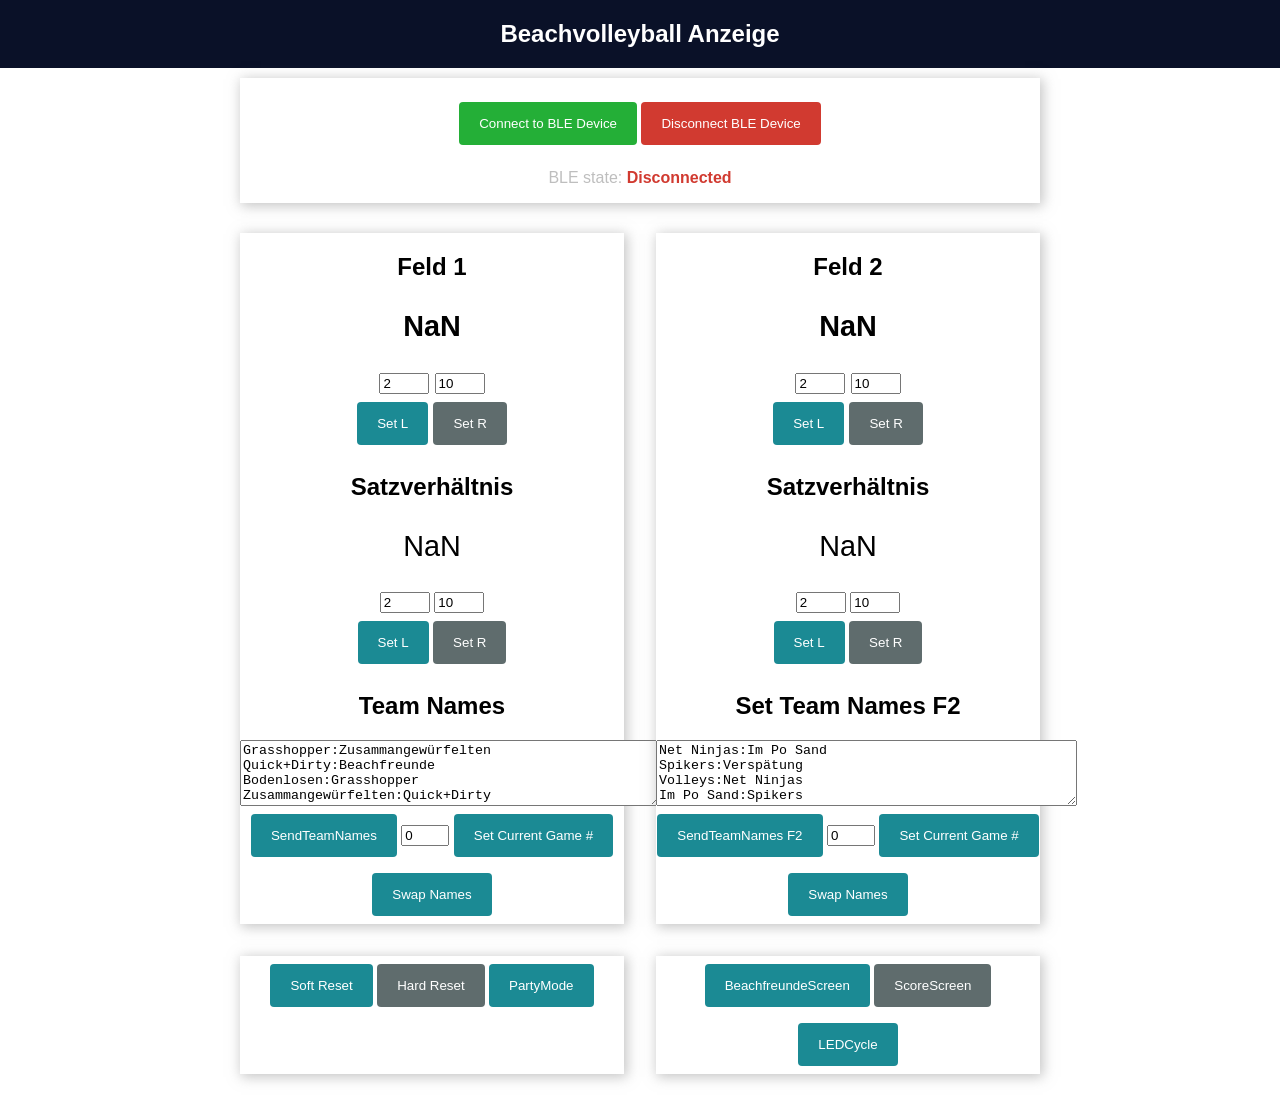
==== commit 83da4ff6: "adjust screentimes" ====
--- a/index.html
+++ b/index.html
@@ -61,8 +61,16 @@
 			 <h2>Team Names</h2>
 
 <textarea id="TeamNamesField1" name="w3review" rows="4" cols="50">
-BeachfreundE:TeamE2
-EbersbrunN:VolleybäreN
+Grasshopper:Zusammangewürfelten
+Quick+Dirty:Beachfreunde
+Bodenlosen:Grasshopper
+Zusammangewürfelten:Quick+Dirty
+Beachfreunde:Bodenlosen
+Grasshopper:Quick+Dirty
+Zusammangewürfelten:Beachfreunde
+Quick+Dirty:Bodenlosen
+Grasshopper:Beachfreunde
+Zusammangewürfelten:Bodenlosen
 </textarea>
 <button id="SendNames" class="onButton">SendTeamNames</button> 
 <input type="number" id="matchnum1" style ="max-width: 50px;" value="0" min="0" max="20">
@@ -100,8 +108,16 @@
 			 <h2>Set Team Names F2</h2>
 
 <textarea id="TeamNamesF2" name="w3review" rows="4" cols="50">
-Beachfreund2:TeamE22
-EbersbrunN:VolleybäreN
+Net Ninjas:Im Po Sand
+Spikers:Verspätung
+Volleys:Net Ninjas
+Im Po Sand:Spikers
+Verspätung:Volleys
+Net Ninjas:Spikers
+Im Po Sand:Verspätung
+Spikers:Volleys
+Net Ninjas:Verspätung
+Im Po Sand:Volleys
 </textarea>
 <button id="SendNamesF2" class="onButton">SendTeamNames F2</button> 
 <input type="number" id="matchnum2" style ="max-width: 50px;" value="0" min="0" max="20">
